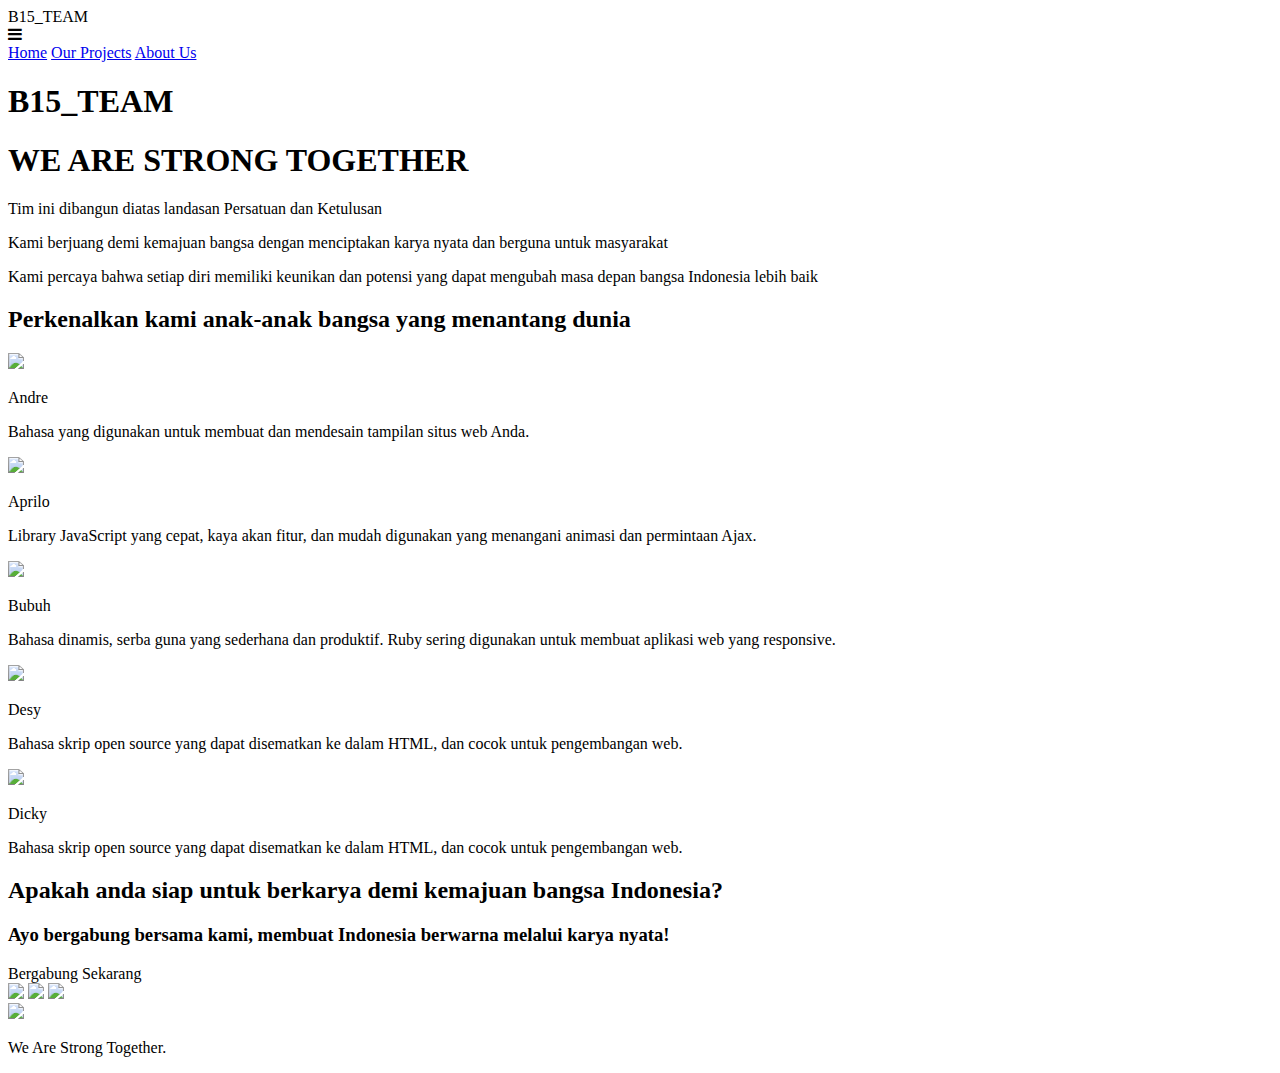
==== index.html @ bff80efb "Merge pull request #1 from aprilopolii/aprilopolii-patch-1" ====
<!DOCTYPE html>
<html>
  <head>
    <meta charset="utf-8">
    <meta name="viewport" content="width=device-width, initial-scale=1.0">
    <meta http-equiv="X-UA-Compatible" content="ie=edge">
    <title>B15_TEAM</title>
    <link rel="stylesheet" href="stylesheet.css">
    <link rel="stylesheet" href="responsive.css">
    <link rel="stylesheet" href="//maxcdn.bootstrapcdn.com/font-awesome/4.5.0/css/font-awesome.min.css">
    <link href='https://fonts.googleapis.com/css?family=Open+Sans' rel='stylesheet' type='text/css'>
  </head>
  <body>
    <header>
      <div class="container">
        <div class="header-left">
          <div class="header-logo">B15_TEAM</div>
        </div>
        <span class="fa fa-bars menu-icon"></span>
        <div class="header-right">
          <a href="#">Home</a>
          <a href="#">Our Projects</a>
          <a href="#">About Us</a>
        </div>
      </div>
    </header>
     <div class="top-wrapper">
      <div class="container">
        <h1>B15_TEAM</h1>
        <h1>WE ARE STRONG TOGETHER</h1>
        <p>Tim ini dibangun diatas landasan Persatuan dan Ketulusan</p>
        <p>Kami berjuang demi kemajuan bangsa dengan menciptakan karya nyata dan berguna untuk masyarakat</p>
        <p>Kami percaya bahwa setiap diri memiliki keunikan dan potensi yang dapat mengubah masa depan bangsa Indonesia lebih baik</p>
      </div>
    </div>
    <div class="lesson-wrapper">
      <div class="container">
        <div class="heading">
          <h2>Perkenalkan kami anak-anak bangsa yang menantang dunia</h2>
        </div>
        <div class="lessons">
          <div class="lesson">
            <div class="lesson-icon">
              <img src="http://icons.iconarchive.com/icons/limav/game-of-thrones/512/Tyrell-icon.png">
               <p>Andre</p>
            </div>
             <p class="text-contents">Bahasa yang digunakan untuk membuat dan mendesain tampilan situs web Anda. </p>
          </div>
          <div class="lesson">
            <div class="lesson-icon">
              <img src="http://icons.iconarchive.com/icons/limav/game-of-thrones/512/Stark-icon.png">
              <p>Aprilo</p>
            </div>
            <p class="text-contents">Library JavaScript yang cepat, kaya akan fitur, dan mudah digunakan yang menangani animasi dan permintaan Ajax.</p>
          </div>
          <div class="lesson">
            <div class="lesson-icon">
              <img src="http://icons.iconarchive.com/icons/limav/game-of-thrones/512/Arryn-icon.png">
              <p>Bubuh</p>
            </div>
            <p class="text-contents">Bahasa dinamis, serba guna yang sederhana dan produktif. Ruby sering digunakan untuk membuat aplikasi web yang responsive.</p>
          </div>
          <div class="lesson">
            <div class="lesson-icon">
              <img src="http://icons.iconarchive.com/icons/limav/game-of-thrones/512/Tully-icon.png">
              <p>Desy</p>
            </div>
            <p class="text-contents">Bahasa skrip open source yang dapat disematkan ke dalam HTML, dan cocok untuk pengembangan web.</p>
          </div>
          <div class="lesson">
            <div class="lesson-icon">
              <img src="http://icons.iconarchive.com/icons/limav/game-of-thrones/512/Lannister-icon.png">
              <p>Dicky</p>
            </div>
            <p class="text-contents">Bahasa skrip open source yang dapat disematkan ke dalam HTML, dan cocok untuk pengembangan web.</p>
          </div>
          <div class="clear"></div>
        </div>
      </div>
    </div>
    <div class="message-wrapper">
      <div class="container">
        <div class="heading">
          <h2>Apakah anda siap untuk berkarya demi kemajuan bangsa Indonesia?</h2>
          <h3>Ayo bergabung bersama kami, membuat Indonesia berwarna melalui karya nyata!</h3>
        </div>
        <span class="btn message">Bergabung Sekarang</span>
      </div>
      </div>
      <div class="img-container">
        <img src="1.png" class="ima">
        <img src="2.png" class="ima">
        <img src="3.png" class="ima">
        </div>


    <footer>
      <div class="container">
        <img src="https://prog-8.com/images/html/advanced/footer_logo.png">
        <p>We Are Strong Together.</p>
      </div>
    </footer>
  </body>
</html>
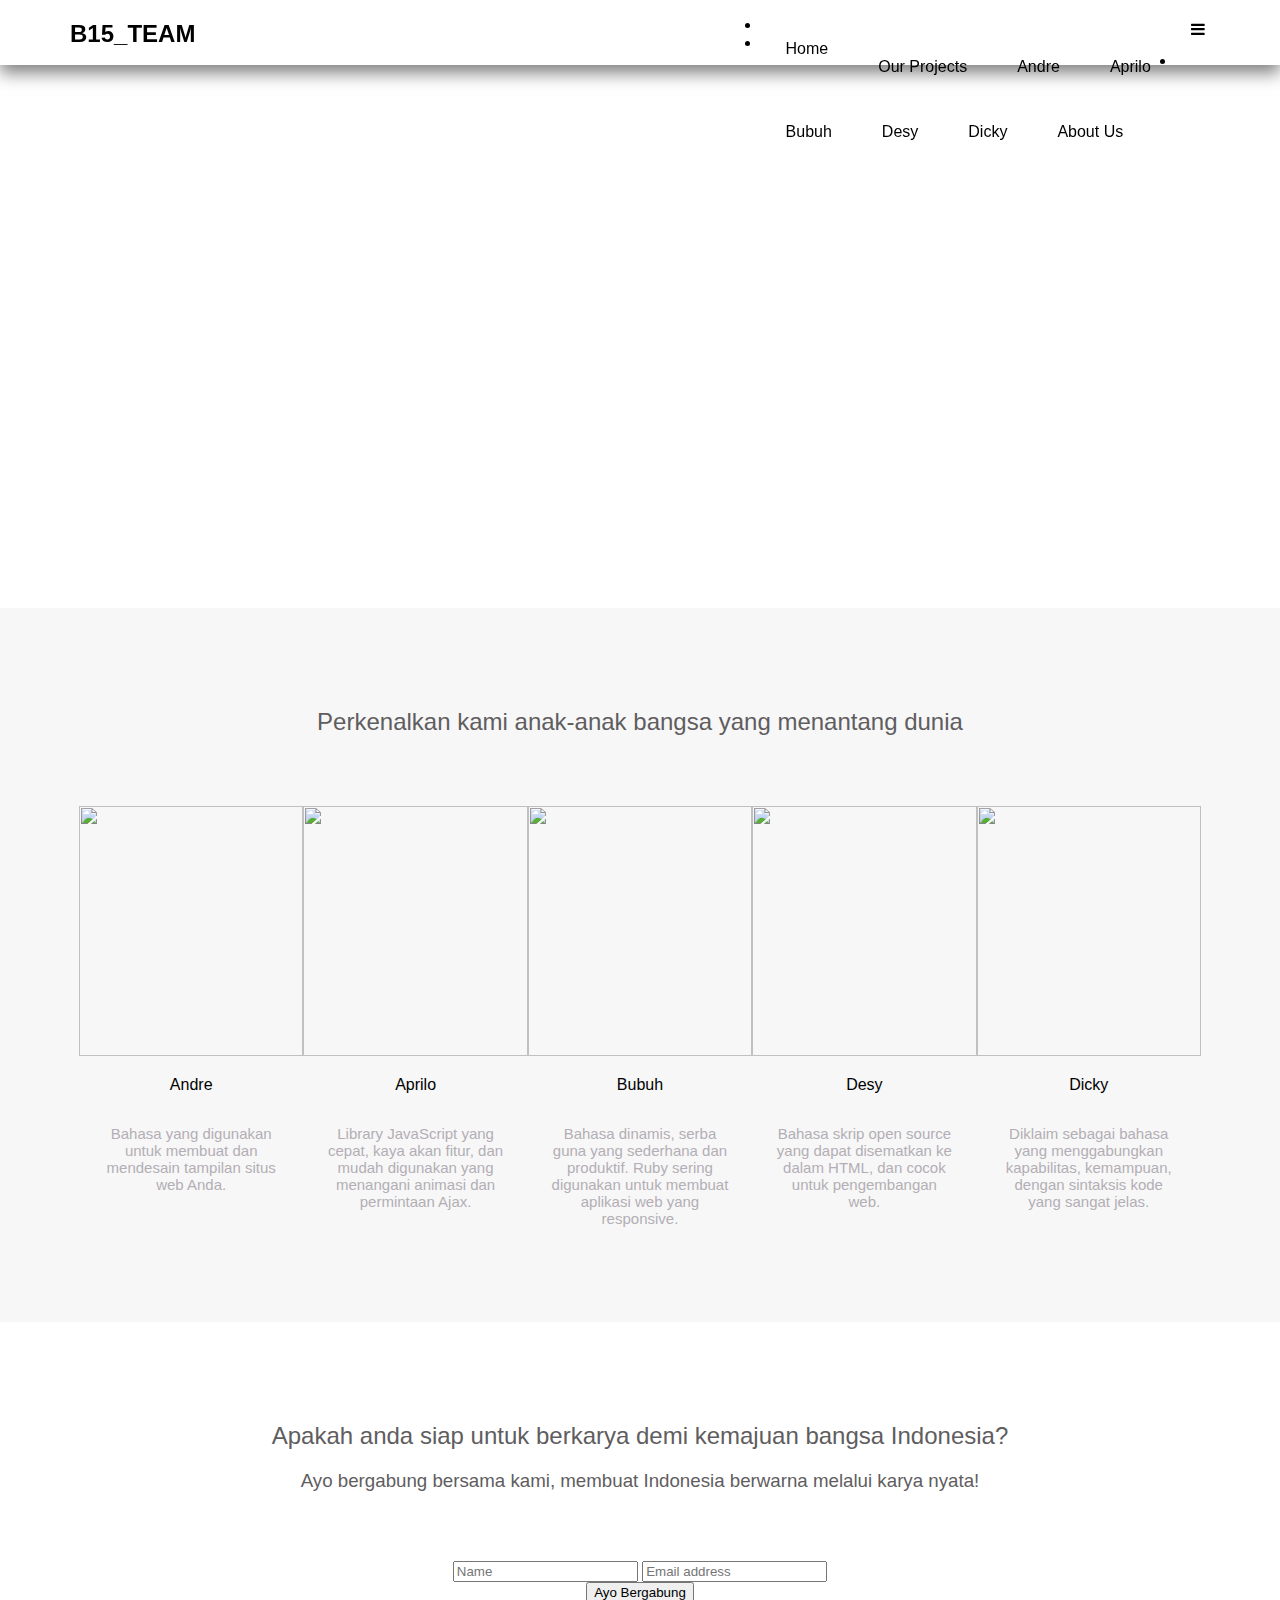
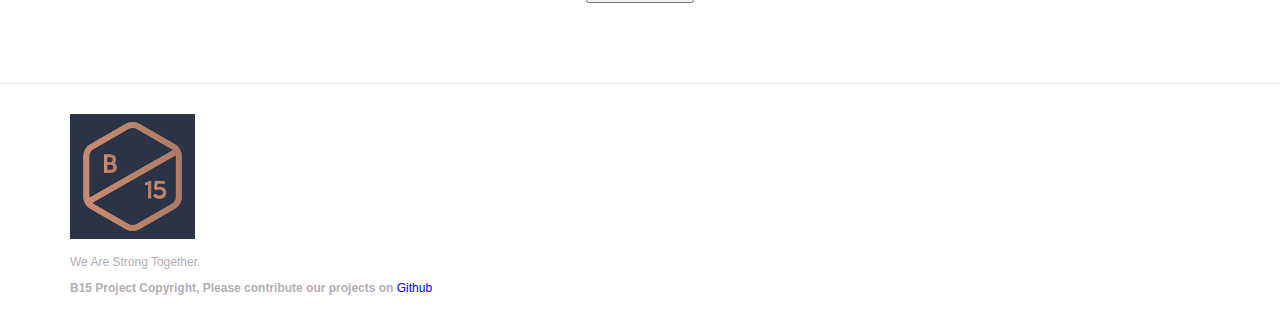
==== commit 1512274d: "change home page" ====
--- a/index.html
+++ b/index.html
@@ -3,12 +3,10 @@
   <head>
     <meta charset="utf-8">
     <meta name="viewport" content="width=device-width, initial-scale=1.0">
-    <meta http-equiv="X-UA-Compatible" content="ie=edge">
     <title>B15_TEAM</title>
     <link rel="stylesheet" href="stylesheet.css">
     <link rel="stylesheet" href="responsive.css">
     <link rel="stylesheet" href="//maxcdn.bootstrapcdn.com/font-awesome/4.5.0/css/font-awesome.min.css">
-    <link href='https://fonts.googleapis.com/css?family=Open+Sans' rel='stylesheet' type='text/css'>
   </head>
   <body>
     <header>
@@ -18,9 +16,20 @@
         </div>
         <span class="fa fa-bars menu-icon"></span>
         <div class="header-right">
-          <a href="#">Home</a>
-          <a href="#">Our Projects</a>
-          <a href="#">About Us</a>
+        <ul>
+          <li><a href="#">Home</a></li>
+          <li class="dropdown">
+            <a href="javascript:void(0)" class="dropbtn">Our Projects</a>
+            <div class="dropdown-content">
+              <a href="andre.html">Andre</a>
+              <a href="aprilo.html">Aprilo</a>
+              <a href="bubuh.html">Bubuh</a>
+              <a href="desy.html">Desy</a>
+              <a href="dicky.html">Dicky</a>
+            </div>
+          </li>
+          <li><a href="#">About Us</a></li>
+        </ul>
         </div>
       </div>
     </header>
@@ -41,38 +50,38 @@
         <div class="lessons">
           <div class="lesson">
             <div class="lesson-icon">
-              <img src="http://icons.iconarchive.com/icons/limav/game-of-thrones/512/Tyrell-icon.png">
+              <img src="https://dentistry4children.files.wordpress.com/2015/09/tom-cruise-teeth.jpg" width="200" height="250">
                <p>Andre</p>
             </div>
              <p class="text-contents">Bahasa yang digunakan untuk membuat dan mendesain tampilan situs web Anda. </p>
           </div>
           <div class="lesson">
             <div class="lesson-icon">
-              <img src="http://icons.iconarchive.com/icons/limav/game-of-thrones/512/Stark-icon.png">
+              <img src="https://img.buzzfeed.com/buzzfeed-static/static/2019-03/8/6/asset/buzzfeed-prod-web-06/sub-buzz-5490-1552045784-1.jpg" width="200" height="250">
               <p>Aprilo</p>
             </div>
             <p class="text-contents">Library JavaScript yang cepat, kaya akan fitur, dan mudah digunakan yang menangani animasi dan permintaan Ajax.</p>
           </div>
           <div class="lesson">
             <div class="lesson-icon">
-              <img src="http://icons.iconarchive.com/icons/limav/game-of-thrones/512/Arryn-icon.png">
+              <img src="https://cdnph.upi.com/svc/sv/upi/30301309880468/2011/1/cd4233ae39055785d180734429f3b040/Pirates-earns-1B-at-box-office.jpg" width="200" height="250">
               <p>Bubuh</p>
             </div>
             <p class="text-contents">Bahasa dinamis, serba guna yang sederhana dan produktif. Ruby sering digunakan untuk membuat aplikasi web yang responsive.</p>
           </div>
           <div class="lesson">
             <div class="lesson-icon">
-              <img src="http://icons.iconarchive.com/icons/limav/game-of-thrones/512/Tully-icon.png">
+              <img src="https://w7.pngwing.com/pngs/726/682/png-transparent-angelina-jolie-hollywood-salt-actor-youtube-angelina-jolie-celebrities-face-photography.png" width="200" height="250">
               <p>Desy</p>
             </div>
             <p class="text-contents">Bahasa skrip open source yang dapat disematkan ke dalam HTML, dan cocok untuk pengembangan web.</p>
           </div>
           <div class="lesson">
             <div class="lesson-icon">
-              <img src="http://icons.iconarchive.com/icons/limav/game-of-thrones/512/Lannister-icon.png">
+              <img src="https://images.perthnow.com.au/publication/18DE4400C8C258DB964A1CCA9600C065/1581534626255_127160c6d452bef444e5c67190d067a8.jpeg" width="200" height="250">
               <p>Dicky</p>
             </div>
-            <p class="text-contents">Bahasa skrip open source yang dapat disematkan ke dalam HTML, dan cocok untuk pengembangan web.</p>
+            <p class="text-contents">Diklaim sebagai bahasa yang menggabungkan kapabilitas, kemampuan, dengan sintaksis kode yang sangat jelas.</p>
           </div>
           <div class="clear"></div>
         </div>
@@ -84,20 +93,22 @@
           <h2>Apakah anda siap untuk berkarya demi kemajuan bangsa Indonesia?</h2>
           <h3>Ayo bergabung bersama kami, membuat Indonesia berwarna melalui karya nyata!</h3>
         </div>
-        <span class="btn message">Bergabung Sekarang</span>
+
+        <div class="contair" style="background-color:white">
+          <input type="text" placeholder="Name" name="name" required>
+          <input type="text" placeholder="Email address" name="mail" required>
+        </div>
+      
+        <div class="contair">
+          <input type="submit" value="Ayo Bergabung">
+        </div>
       </div>
-      </div>
-      <div class="img-container">
-        <img src="1.png" class="ima">
-        <img src="2.png" class="ima">
-        <img src="3.png" class="ima">
-        </div>
-
-
+    </div>
     <footer>
       <div class="container">
-        <img src="https://prog-8.com/images/html/advanced/footer_logo.png">
+        <img src="[data-uri]">
         <p>We Are Strong Together.</p>
+        <p><b>B15 Project Copyright, Please contribute our projects on </b><a href="https://github.com/aprilopolii/Project-B15">Github</a></span>
       </div>
     </footer>
   </body>
--- a/responsive.css
+++ b/responsive.css
@@ -0,0 +1,243 @@
+@import url('https://fonts.googleapis.com/css2?family=Philosopher:ital,wght@0,400;0,700;1,400;1,700&display=swap');
+
+* {
+  box-sizing: border-box;
+}
+
+body {
+  margin: 0;
+  font-family: 'Open Sans', sans-serif;
+}
+
+a {
+  text-decoration: none;
+}
+
+.clear {
+  clear: left;
+}
+
+.container {
+  max-width: 1170px;
+  width: 100%;
+  padding: 0 15px;
+  margin: 0 auto;
+}
+
+
+.top-wrapper {
+  padding: 180px 0 100px 0;
+  background-image: url(https://www.kitakarya.com/wp-content/uploads/2018/11/manfaat-team-building.jpg);
+  background-size: cover;
+  color: white;
+  text-align: center;
+}
+
+.top-wrapper h1 {
+  opacity: 0.9;
+  font-size: 45px;
+  letter-spacing: 5px;
+  margin-bottom: 30px;
+  font-weight: bolder;
+}
+
+.top-wrapper p {
+  opacity: 0.7;
+  margin-bottom: 2px;
+  font-weight: bold;
+  font-size:20px;
+}
+
+
+.btn-wrapper {
+  text-align: center;
+  margin: 20px 0;
+}
+
+.btn-wrapper p {
+  margin: 10px 0;
+}
+
+.signup {
+  background-color: #239b76;
+}
+
+.facebook {
+  background-color: #3b5998;
+  margin-right: 10px;
+}
+
+.twitter {
+  background-color: #55acee;
+}
+
+.btn {
+  padding: 12px 24px;
+  color: white;
+  display: inline-block;
+  opacity: 0.8;
+  border-radius: 4px;
+  text-align: center;
+}
+
+.btn:hover {
+  opacity: 1;
+}
+
+.fa {
+  margin-right: 5px;
+}
+
+header {
+  height: 65px;
+  width: 100%;
+  background-color: white;
+  position :fixed;
+  top: 0;
+  box-shadow: 0px 8px 16px 0px rgba(0,0,0,0.5);
+  z-index: 10;
+}
+
+.header-logo {
+  width: 124px;
+  margin-top: 20px;
+  font-size: 24px;
+  color: black;
+  font-weight: bold;
+}
+
+.logo {
+  width: 124px;
+  margin-top: 20px;
+}
+
+.header-left {
+  float: left;
+}
+
+.header-right {
+  float: right;
+  margin-right: -25px;
+}
+
+.header-right a {
+  line-height: 65px;
+  padding: 0 25px;
+  color: black;
+  display: block;
+  float: left;
+  transition: all 0.5s;
+}
+
+.header-right a:hover {
+  background-color: burlywood;
+}
+
+.menu-icon {
+  color: black;
+  float: right;
+  font-size: 25px;
+  padding: 21px 0;
+  display: none;
+}
+
+
+.lesson-wrapper {
+  padding-bottom: 80px;
+  padding-left: 5%;
+  padding-right: 5%;
+  background-color: #f7f7f7;
+  text-align: center;
+}
+
+.heading {
+  padding-top: 80px;
+  padding-bottom: 50px;
+  color: #5f5d60;
+}
+
+.heading h2 {
+  font-weight: normal;
+}
+
+.lesson {
+  float:left;
+  width: 20%;
+}
+
+.lesson img{
+  width:100%;
+}
+
+.lesson-icon {
+  position: relative;
+}
+
+.lesson-icon p {
+  position: relative;
+  width: 100%;
+  color: black;
+}
+
+.text-contents {
+  width: 80%;
+  display: inline-block;
+  margin-top: 15px;
+  font-size: 15px;
+  color: #b3aeb5;
+}
+
+.heading h3 {
+  font-weight: normal;
+}
+
+.message-wrapper {
+  border-bottom: 1px solid #eee;
+  padding-bottom: 80px;
+  text-align: center;
+}
+
+.message {
+  padding: 15px 40px;
+  background-color: #5dca88;
+  cursor: pointer;
+  box-shadow: 0 7px #1a7940;
+}
+
+.message:active {
+  position: relative;
+  top: 7px;
+  box-shadow: none;
+}
+
+footer img {
+  width: 125px;
+}
+
+footer p {
+  color: #b3aeb5;
+  font-size: 12px;
+}
+
+footer {
+  padding-top: 30px;
+  padding-bottom: 20px;
+}
+
+.ima {
+  width:100%;
+  height:100%;
+  position:absolute;
+  animation:slide 20s infinite;
+  opacity:0;
+  padding: 100px 140px;
+}
+
+@keyframes slide {
+  10%{opacity: 1;}
+  45%{opacity: 0;}
+}
+
+img:nth-child(0){animation-delay: 0s;}
+img:nth-child(1){animation-delay: 5s;}
+img:nth-child(2){animation-delay: 10s;}
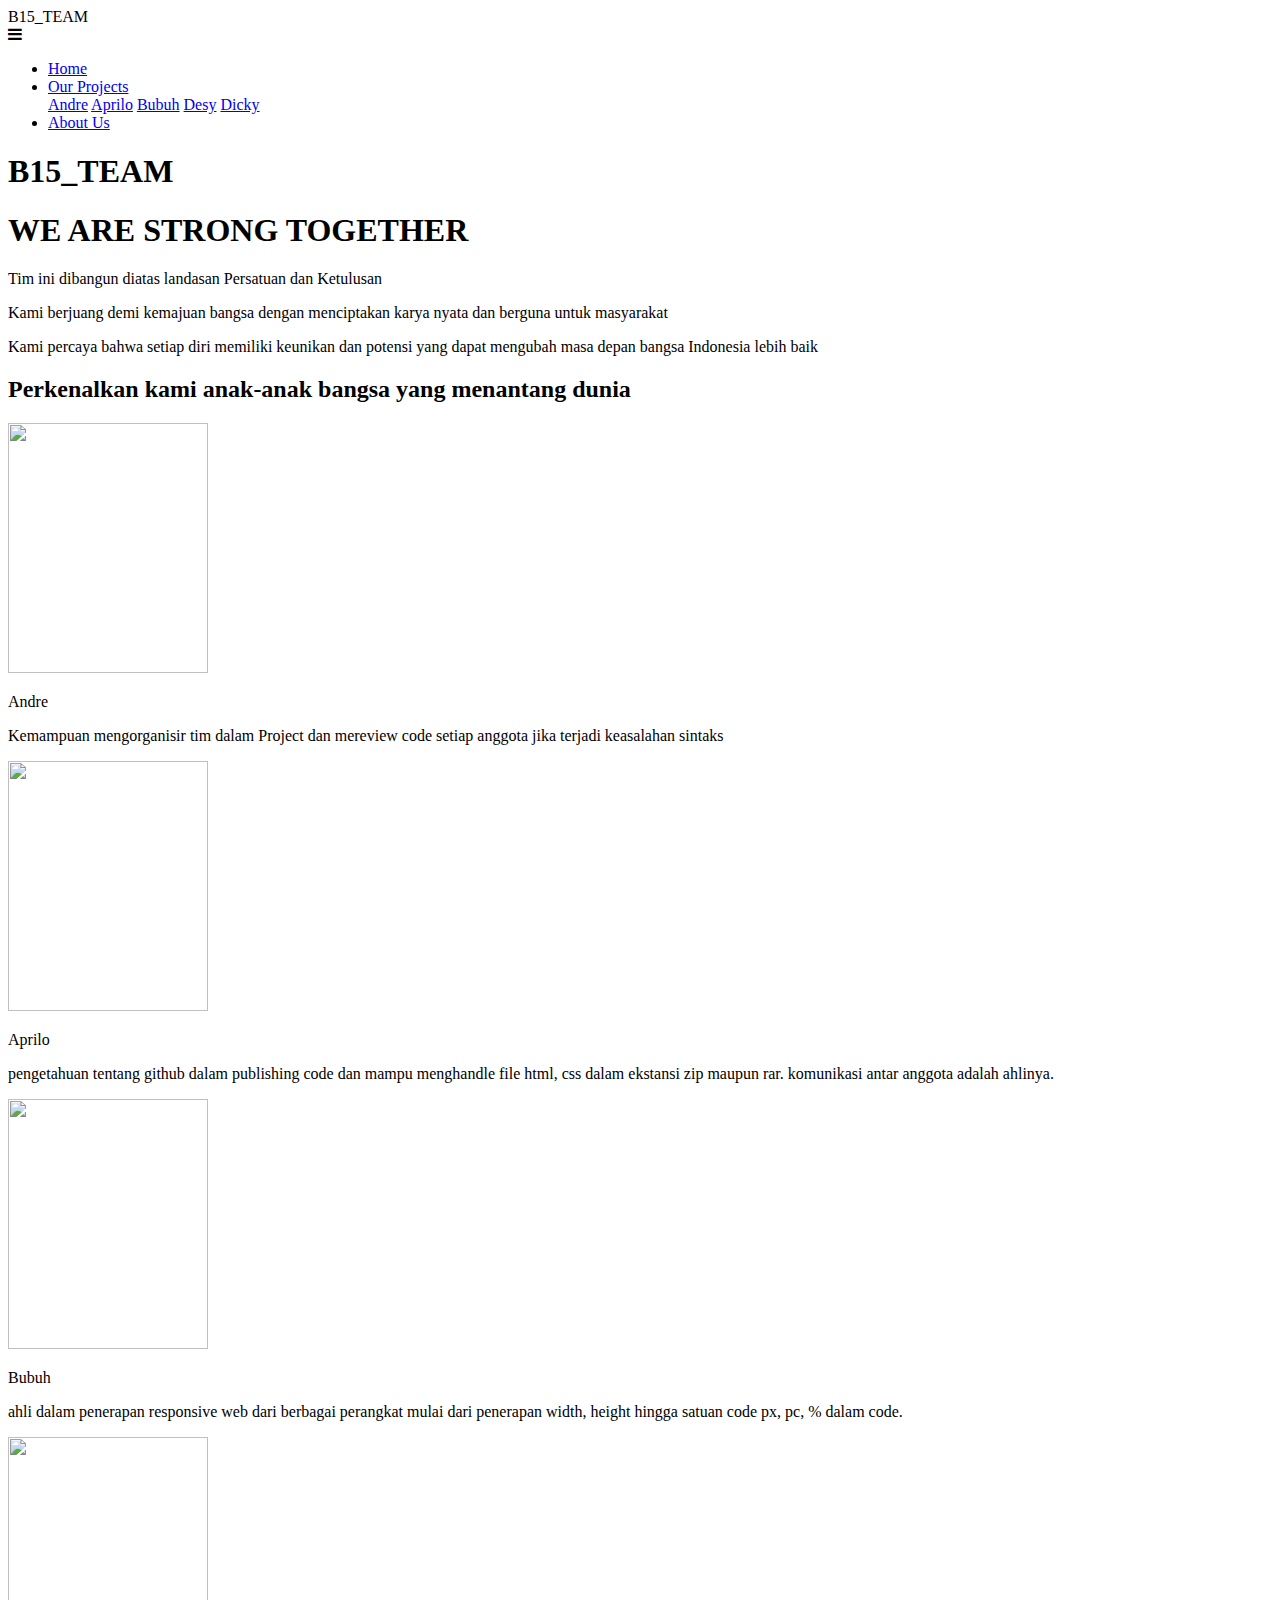
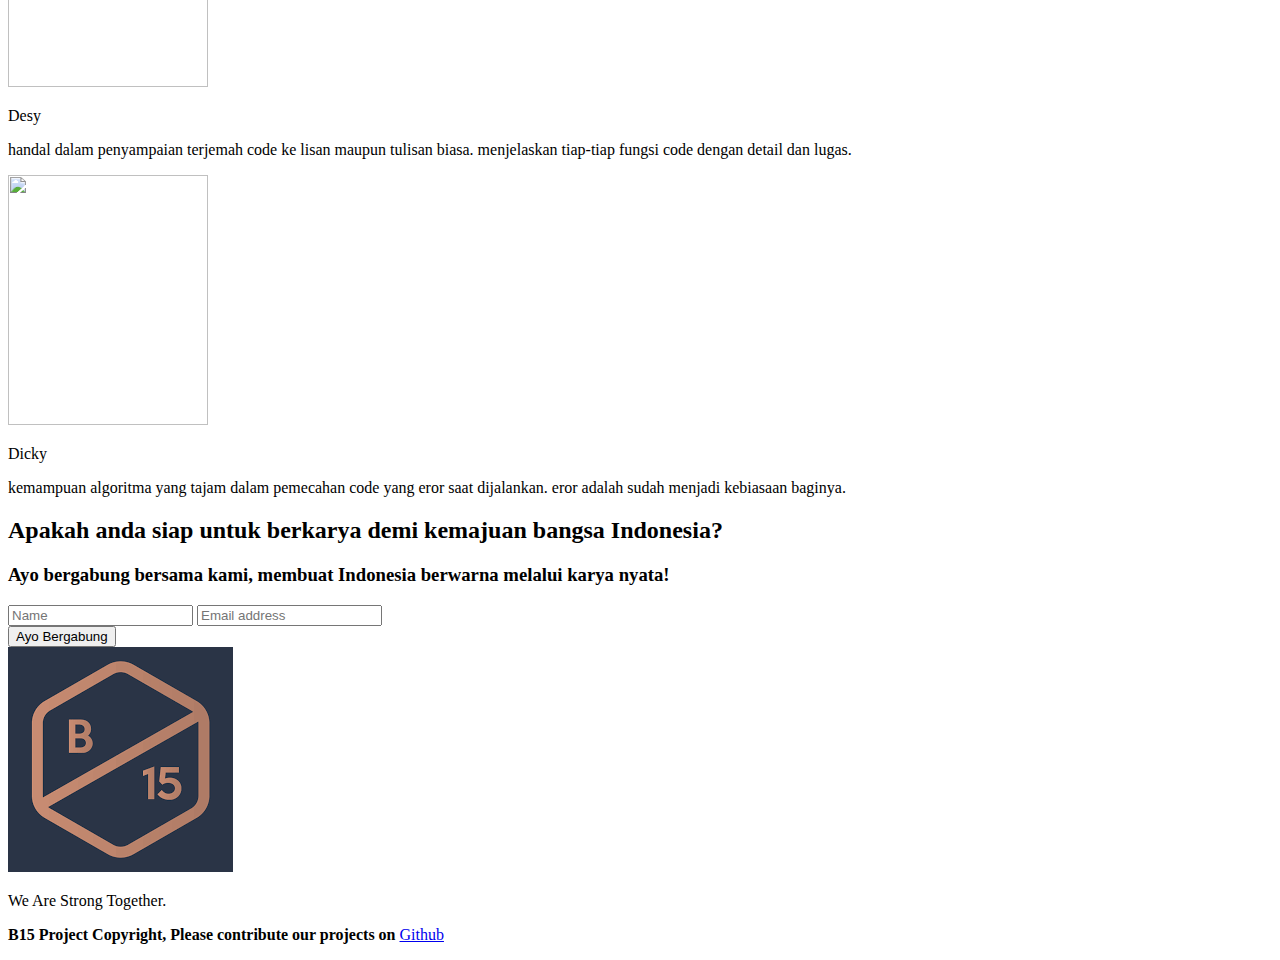
==== commit 334bee71: "Add files via upload" ====
--- a/index.html
+++ b/index.html
@@ -48,40 +48,40 @@
           <h2>Perkenalkan kami anak-anak bangsa yang menantang dunia</h2>
         </div>
         <div class="lessons">
-          <div class="lesson">
+          <div class="lesson top">
             <div class="lesson-icon">
               <img src="https://dentistry4children.files.wordpress.com/2015/09/tom-cruise-teeth.jpg" width="200" height="250">
                <p>Andre</p>
             </div>
-             <p class="text-contents">Bahasa yang digunakan untuk membuat dan mendesain tampilan situs web Anda. </p>
+             <p class="text-contents">Kemampuan mengorganisir tim dalam Project dan mereview code setiap anggota jika terjadi keasalahan sintaks</p>
           </div>
-          <div class="lesson">
+          <div class="lesson center">
             <div class="lesson-icon">
               <img src="https://img.buzzfeed.com/buzzfeed-static/static/2019-03/8/6/asset/buzzfeed-prod-web-06/sub-buzz-5490-1552045784-1.jpg" width="200" height="250">
               <p>Aprilo</p>
             </div>
-            <p class="text-contents">Library JavaScript yang cepat, kaya akan fitur, dan mudah digunakan yang menangani animasi dan permintaan Ajax.</p>
+            <p class="text-contents">pengetahuan tentang github dalam publishing code dan mampu menghandle file html, css dalam ekstansi zip maupun rar. komunikasi antar anggota adalah ahlinya. </p>
           </div>
-          <div class="lesson">
+          <div class="lesson center">
             <div class="lesson-icon">
               <img src="https://cdnph.upi.com/svc/sv/upi/30301309880468/2011/1/cd4233ae39055785d180734429f3b040/Pirates-earns-1B-at-box-office.jpg" width="200" height="250">
               <p>Bubuh</p>
             </div>
-            <p class="text-contents">Bahasa dinamis, serba guna yang sederhana dan produktif. Ruby sering digunakan untuk membuat aplikasi web yang responsive.</p>
+            <p class="text-contents">ahli dalam penerapan responsive web dari berbagai perangkat mulai dari penerapan width, height hingga satuan code px, pc, % dalam code.</p>
           </div>
-          <div class="lesson">
+          <div class="lesson center">
             <div class="lesson-icon">
               <img src="https://w7.pngwing.com/pngs/726/682/png-transparent-angelina-jolie-hollywood-salt-actor-youtube-angelina-jolie-celebrities-face-photography.png" width="200" height="250">
               <p>Desy</p>
             </div>
-            <p class="text-contents">Bahasa skrip open source yang dapat disematkan ke dalam HTML, dan cocok untuk pengembangan web.</p>
+            <p class="text-contents">handal dalam penyampaian terjemah code ke lisan maupun tulisan biasa. menjelaskan tiap-tiap fungsi code dengan detail dan lugas.</p>
           </div>
-          <div class="lesson">
+          <div class="lesson center">
             <div class="lesson-icon">
               <img src="https://images.perthnow.com.au/publication/18DE4400C8C258DB964A1CCA9600C065/1581534626255_127160c6d452bef444e5c67190d067a8.jpeg" width="200" height="250">
               <p>Dicky</p>
             </div>
-            <p class="text-contents">Diklaim sebagai bahasa yang menggabungkan kapabilitas, kemampuan, dengan sintaksis kode yang sangat jelas.</p>
+            <p class="text-contents">kemampuan algoritma yang tajam dalam pemecahan code yang eror saat dijalankan. eror adalah sudah menjadi kebiasaan baginya.</p>
           </div>
           <div class="clear"></div>
         </div>
--- a/responsive.css
+++ b/responsive.css
@@ -1,3 +1,64 @@
+/* tablet */
+@media (max-width: 1000px) {
+  .top {
+    width: 100%;
+    margin-bottom: 50px;
+  }
+  
+  .center {
+    width: 50%;
+    margin-bottom: 25px;
+  }
+
+  .top-wrapper h1 {
+    font-size: 32px;
+  }
+
+  .heading h2 {
+    font-size: 20px;
+  }
+}
+
+
+/*smartphone*/
+@media (max-width: 670px) {
+  .lesson {
+    width: 100%;
+  }
+
+  footer {
+    text-align: center;
+  }
+
+  .btn {
+    width: 100%;
+  }
+
+  .top-wrapper {
+    text-align: left;
+  }
+
+ 
+  .header-right {
+    display: none;
+  }
+
+  .menu-icon {
+    display: block;
+  }
+
+  .top-wrapper h1 {
+    font-size: 24px;
+    line-height: 36px;
+  }
+
+  .top-wrapper p {
+    font-size: 14px;
+    line-height: 20px;
+  }
+} 
+
+/*
 @import url('https://fonts.googleapis.com/css2?family=Philosopher:ital,wght@0,400;0,700;1,400;1,700&display=swap');
 
 * {
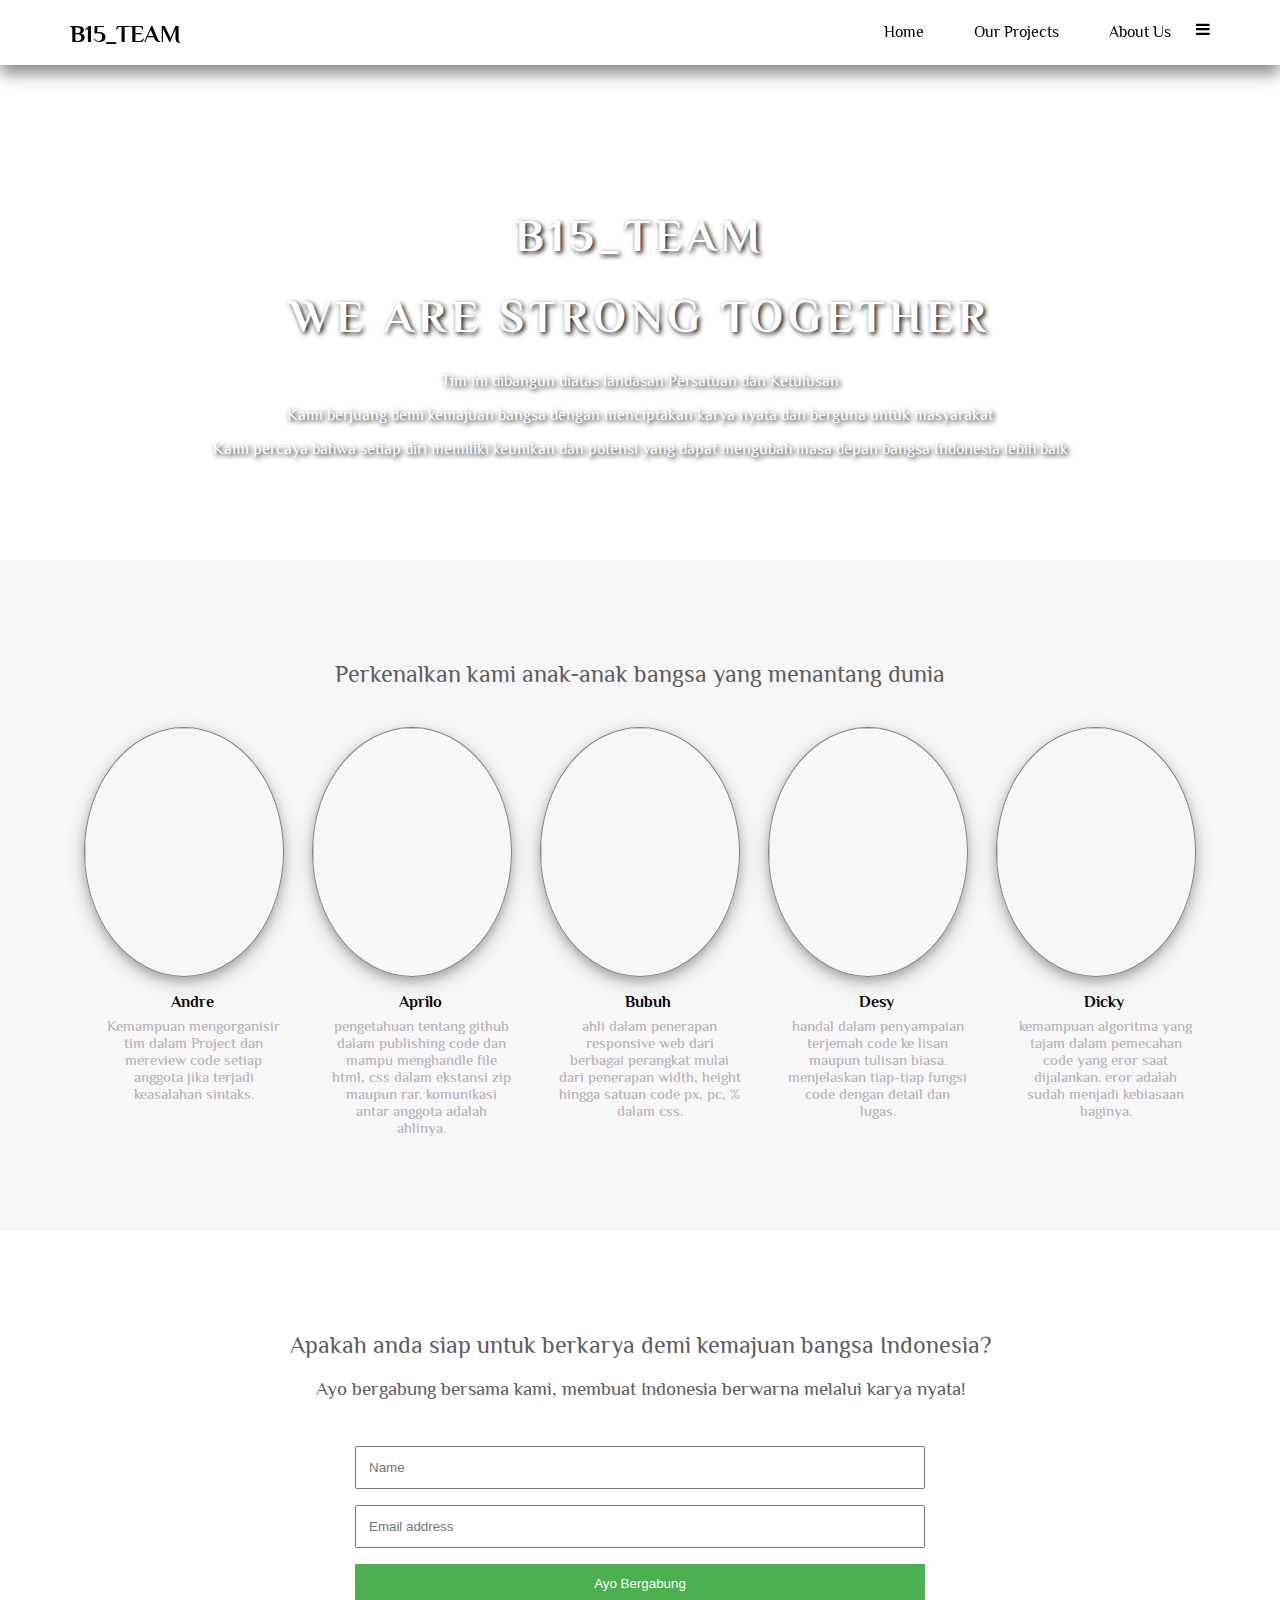
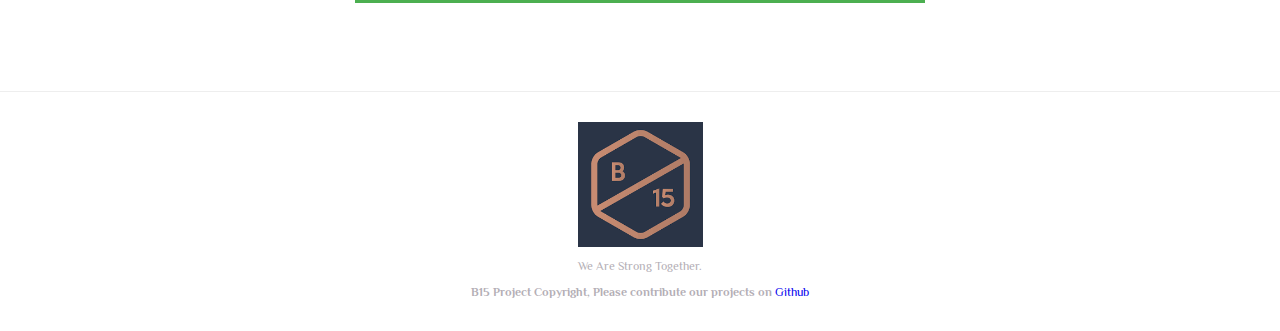
==== commit d154e375: "Add files via upload" ====
--- a/index.html
+++ b/index.html
@@ -53,7 +53,7 @@
               <img src="https://dentistry4children.files.wordpress.com/2015/09/tom-cruise-teeth.jpg" width="200" height="250">
                <p>Andre</p>
             </div>
-             <p class="text-contents">Kemampuan mengorganisir tim dalam Project dan mereview code setiap anggota jika terjadi keasalahan sintaks</p>
+             <p class="text-contents">Kemampuan mengorganisir tim dalam Project dan mereview code setiap anggota jika terjadi keasalahan sintaks.</p>
           </div>
           <div class="lesson center">
             <div class="lesson-icon">
@@ -67,7 +67,7 @@
               <img src="https://cdnph.upi.com/svc/sv/upi/30301309880468/2011/1/cd4233ae39055785d180734429f3b040/Pirates-earns-1B-at-box-office.jpg" width="200" height="250">
               <p>Bubuh</p>
             </div>
-            <p class="text-contents">ahli dalam penerapan responsive web dari berbagai perangkat mulai dari penerapan width, height hingga satuan code px, pc, % dalam code.</p>
+            <p class="text-contents">ahli dalam penerapan responsive web dari berbagai perangkat mulai dari penerapan width, height hingga satuan code px, pc, % dalam css.</p>
           </div>
           <div class="lesson center">
             <div class="lesson-icon">
--- a/stylesheet.css
+++ b/stylesheet.css
@@ -0,0 +1,295 @@
+@import url('https://fonts.googleapis.com/css2?family=Philosopher:ital,wght@0,400;0,700;1,400;1,700&display=swap');
+
+* {
+  box-sizing: border-box;
+}
+
+body {
+  margin: 0;
+  font-family: 'Philosopher', sans-serif;
+}
+
+a {
+  text-decoration: none;
+}
+
+.clear {
+  clear: left;
+}
+
+.container {
+  max-width: 1170px;
+  width: 100%;
+  padding: 0 15px;
+  margin: 0 auto;
+}
+
+.top-wrapper {
+  padding: 180px 0 100px 0;
+  background-image: url(https://www.kitakarya.com/wp-content/uploads/2018/11/manfaat-team-building.jpg);
+  background-size: cover;
+  color: white;
+  text-align: center;
+}
+
+.top-wrapper h1 {
+  font-size: 45px;
+  letter-spacing: 5px;
+  margin-bottom: 30px;
+  text-shadow: 2px 2px 5px black;
+}
+
+.top-wrapper p {
+  margin-bottom: 2px;
+  text-shadow: 2px 2px 5px black;
+}
+
+.btn-wrapper {
+  text-align: center;
+  margin: 20px 0;
+}
+
+.btn-wrapper p {
+  margin: 10px 0;
+}
+
+.btn {
+  padding: 12px 24px;
+  color: white;
+  display: inline-block;
+  opacity: 0.8;
+  border-radius: 4px;
+  text-align: center;
+}
+
+.btn:hover {
+  opacity: 1;
+}
+
+li {
+  float: left;
+}
+
+ul {
+  list-style-type: none;
+  margin: 0;
+  padding: 0;
+}
+
+li a, .dropbtn {
+  display: inline-block;
+  color: black;
+  text-align: center;
+  padding: 14px 16px;
+  text-decoration: none;
+}
+
+li a:hover, .dropdown:hover .dropbtn {
+  background-color: tomato;
+  font-weight: bold;
+}
+
+li.dropdown {
+  display: block;
+}
+
+.dropdown-content {
+  display: none;
+  position: absolute;
+  background-color: wheat;
+  min-width: 160px;
+  box-shadow: 0px 8px 16px 0px rgba(0,0,0,0.2);
+  z-index: 1;
+  transition: all 1s;
+}
+
+.dropdown-content a {
+  color: black;
+  padding: 12px 16px;
+  text-decoration: none;
+  display: block;
+  text-align: left;
+}
+
+.dropdown-content a:hover {
+  background-color: whitesmoke;
+}
+
+.dropdown:hover .dropdown-content {
+  display: block;
+  transition: all 0.5s;
+}
+
+header {
+  height: 65px;
+  width: 100%;
+  background-color: white;
+  position :fixed;
+  top: 0;
+  box-shadow: 0px 8px 16px 0px rgba(0,0,0,0.5);
+  z-index: 10;
+}
+
+.header-logo {
+  width: 124px;
+  margin-top: 20px;
+  font-size: 24px;
+  color: black;
+  font-weight: bold;
+}
+
+.logo {
+  width: 124px;
+  margin-top: 20px;
+}
+
+.header-left {
+  float: left;
+}
+
+.header-right {
+  float: right;
+}
+
+.header-right a {
+  line-height: 65px;
+  padding: 0 25px;
+  color: black;
+  display: block;
+  transition: all 0.5s;
+}
+
+.header-right a:hover {
+  background-color: burlywood;
+}
+
+.menu-icon {
+  display:none;
+  color: black;
+  float: right;
+  font-size: 25px;
+  padding: 21px 0;
+  
+}
+
+.lesson-wrapper {
+  padding-bottom: 80px;
+  background-color: #f7f7f7;
+  text-align: center;
+}
+
+.heading {
+  padding-top: 80px;
+  padding-bottom: 20px;
+  color: #5f5d60;
+}
+
+.heading h2 {
+  font-weight: normal;
+}
+
+.lesson {
+  float: left;
+  width: 20%;
+}
+
+.lesson-icon {
+  position: relative;
+}
+
+.lesson-icon img {
+  border-radius: 50%;
+  border: 1px solid gray;
+  box-shadow: 0 4px 8px 0 rgba(0, 0, 0, 0.2), 0 6px 20px 0 rgba(0, 0, 0, 0.19);
+  margin-bottom: 25px;
+}
+
+.lesson-icon img:hover {
+  box-shadow: 0 0 2px 1px rgb(249, 253, 4, 0.9);
+}
+
+.lesson-icon p {
+  position: absolute;
+  width: 100%;
+  top: 250px;
+  margin-left: 8px;
+  font-weight: bolder;
+  color: black;
+}
+
+.text-contents {
+  width: 80%;
+  display: inline-block;
+  margin-top: 15px;
+  margin-left: 20px;
+  font-size: 15px;
+  color: #b3aeb5;
+}
+
+.heading h3 {
+  font-weight: normal;
+}
+
+.message-wrapper {
+  border-bottom: 1px solid #eee;
+  padding-bottom: 80px;
+  text-align: center;
+}
+
+.message {
+  padding: 15px 40px;
+  background-color: #5dca88;
+  cursor: pointer;
+  box-shadow: 0 7px #1a7940;
+}
+
+.message:active {
+  position: relative;
+  top: 7px;
+  box-shadow: none;
+}
+
+.contair {
+  position: relative;
+}
+
+input[type=text], input[type=submit] {
+  width: 50%;
+  padding: 12px;
+  margin: 8px 0;
+  display: inline-block;
+  box-sizing: border-box;
+}
+
+input[type=checkbox] {
+  margin-top: 5px;
+}
+
+input[type=submit] {
+  background-color: #4CAF50;
+  color: white;
+  border: none;
+}
+
+input[type=submit]:hover {
+  opacity: 0.8;
+  background-color: blueviolet;
+}
+
+footer img {
+  width: 125px;
+  display: block;
+  margin-left: auto;
+  margin-right: auto;
+}
+
+footer p {
+  color: #b3aeb5;
+  font-size: 12px;
+  text-align: center;
+}
+
+footer {
+  padding-top: 30px;
+  padding-bottom: 20px;
+}
--- a/responsive.css
+++ b/responsive.css
@@ -1,13 +1,15 @@
+@media (min-width:1001px){
+
+.menu-icon{
+  display:none;
+}
+}
+
 /* tablet */
 @media (max-width: 1000px) {
-  .top {
-    width: 100%;
+  .lesson {
+    width: 50%;
     margin-bottom: 50px;
-  }
-  
-  .center {
-    width: 50%;
-    margin-bottom: 25px;
   }
 
   .top-wrapper h1 {
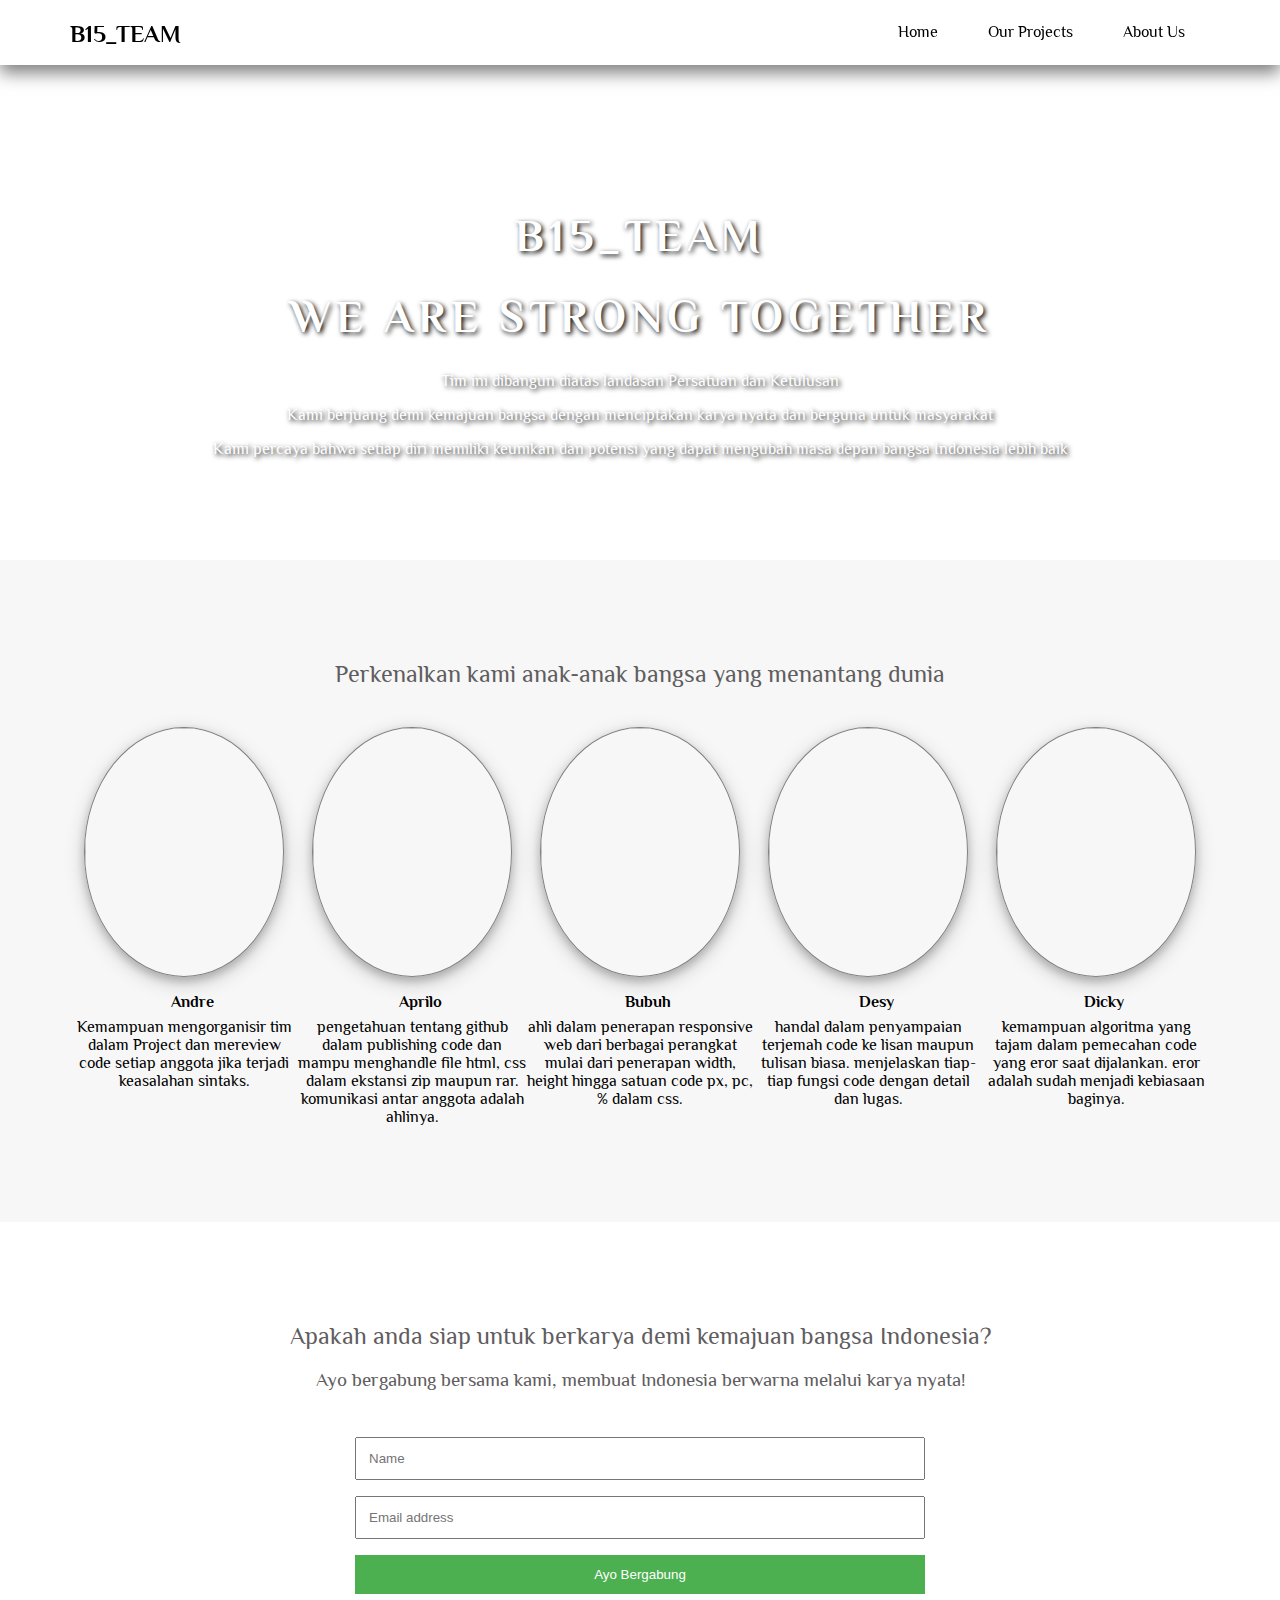
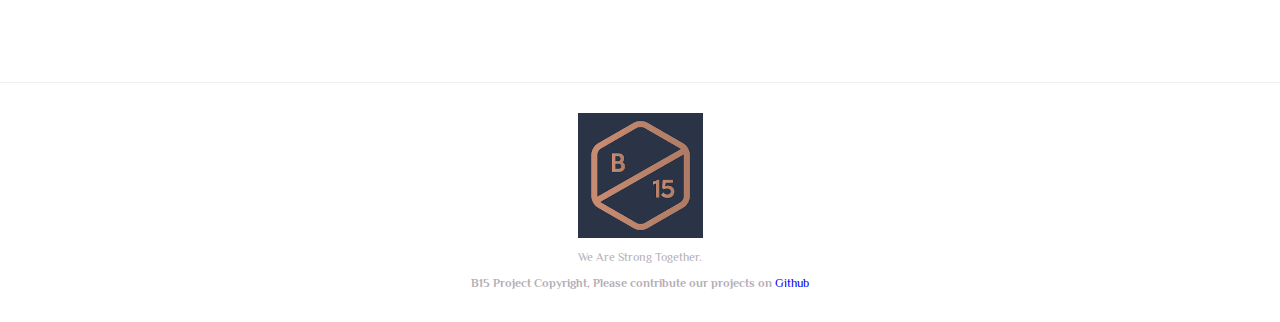
==== commit f9e3ed14: "update index.html" ====
--- a/index.html
+++ b/index.html
@@ -6,7 +6,6 @@
     <title>B15_TEAM</title>
     <link rel="stylesheet" href="stylesheet.css">
     <link rel="stylesheet" href="responsive.css">
-    <link rel="stylesheet" href="//maxcdn.bootstrapcdn.com/font-awesome/4.5.0/css/font-awesome.min.css">
   </head>
   <body>
     <header>
@@ -14,7 +13,6 @@
         <div class="header-left">
           <div class="header-logo">B15_TEAM</div>
         </div>
-        <span class="fa fa-bars menu-icon"></span>
         <div class="header-right">
         <ul>
           <li><a href="#">Home</a></li>
@@ -53,35 +51,35 @@
               <img src="https://dentistry4children.files.wordpress.com/2015/09/tom-cruise-teeth.jpg" width="200" height="250">
                <p>Andre</p>
             </div>
-             <p class="text-contents">Kemampuan mengorganisir tim dalam Project dan mereview code setiap anggota jika terjadi keasalahan sintaks.</p>
+             <p class="text-content">Kemampuan mengorganisir tim dalam Project dan mereview code setiap anggota jika terjadi keasalahan sintaks.</p>
           </div>
           <div class="lesson center">
             <div class="lesson-icon">
               <img src="https://img.buzzfeed.com/buzzfeed-static/static/2019-03/8/6/asset/buzzfeed-prod-web-06/sub-buzz-5490-1552045784-1.jpg" width="200" height="250">
               <p>Aprilo</p>
             </div>
-            <p class="text-contents">pengetahuan tentang github dalam publishing code dan mampu menghandle file html, css dalam ekstansi zip maupun rar. komunikasi antar anggota adalah ahlinya. </p>
+            <p class="text-content">pengetahuan tentang github dalam publishing code dan mampu menghandle file html, css dalam ekstansi zip maupun rar. komunikasi antar anggota adalah ahlinya. </p>
           </div>
           <div class="lesson center">
             <div class="lesson-icon">
               <img src="https://cdnph.upi.com/svc/sv/upi/30301309880468/2011/1/cd4233ae39055785d180734429f3b040/Pirates-earns-1B-at-box-office.jpg" width="200" height="250">
               <p>Bubuh</p>
             </div>
-            <p class="text-contents">ahli dalam penerapan responsive web dari berbagai perangkat mulai dari penerapan width, height hingga satuan code px, pc, % dalam css.</p>
+            <p class="text-content">ahli dalam penerapan responsive web dari berbagai perangkat mulai dari penerapan width, height hingga satuan code px, pc, % dalam css.</p>
           </div>
           <div class="lesson center">
             <div class="lesson-icon">
               <img src="https://w7.pngwing.com/pngs/726/682/png-transparent-angelina-jolie-hollywood-salt-actor-youtube-angelina-jolie-celebrities-face-photography.png" width="200" height="250">
               <p>Desy</p>
             </div>
-            <p class="text-contents">handal dalam penyampaian terjemah code ke lisan maupun tulisan biasa. menjelaskan tiap-tiap fungsi code dengan detail dan lugas.</p>
+            <p class="text-content">handal dalam penyampaian terjemah code ke lisan maupun tulisan biasa. menjelaskan tiap-tiap fungsi code dengan detail dan lugas.</p>
           </div>
           <div class="lesson center">
             <div class="lesson-icon">
               <img src="https://images.perthnow.com.au/publication/18DE4400C8C258DB964A1CCA9600C065/1581534626255_127160c6d452bef444e5c67190d067a8.jpeg" width="200" height="250">
               <p>Dicky</p>
             </div>
-            <p class="text-contents">kemampuan algoritma yang tajam dalam pemecahan code yang eror saat dijalankan. eror adalah sudah menjadi kebiasaan baginya.</p>
+            <p class="text-content">kemampuan algoritma yang tajam dalam pemecahan code yang eror saat dijalankan. eror adalah sudah menjadi kebiasaan baginya.</p>
           </div>
           <div class="clear"></div>
         </div>
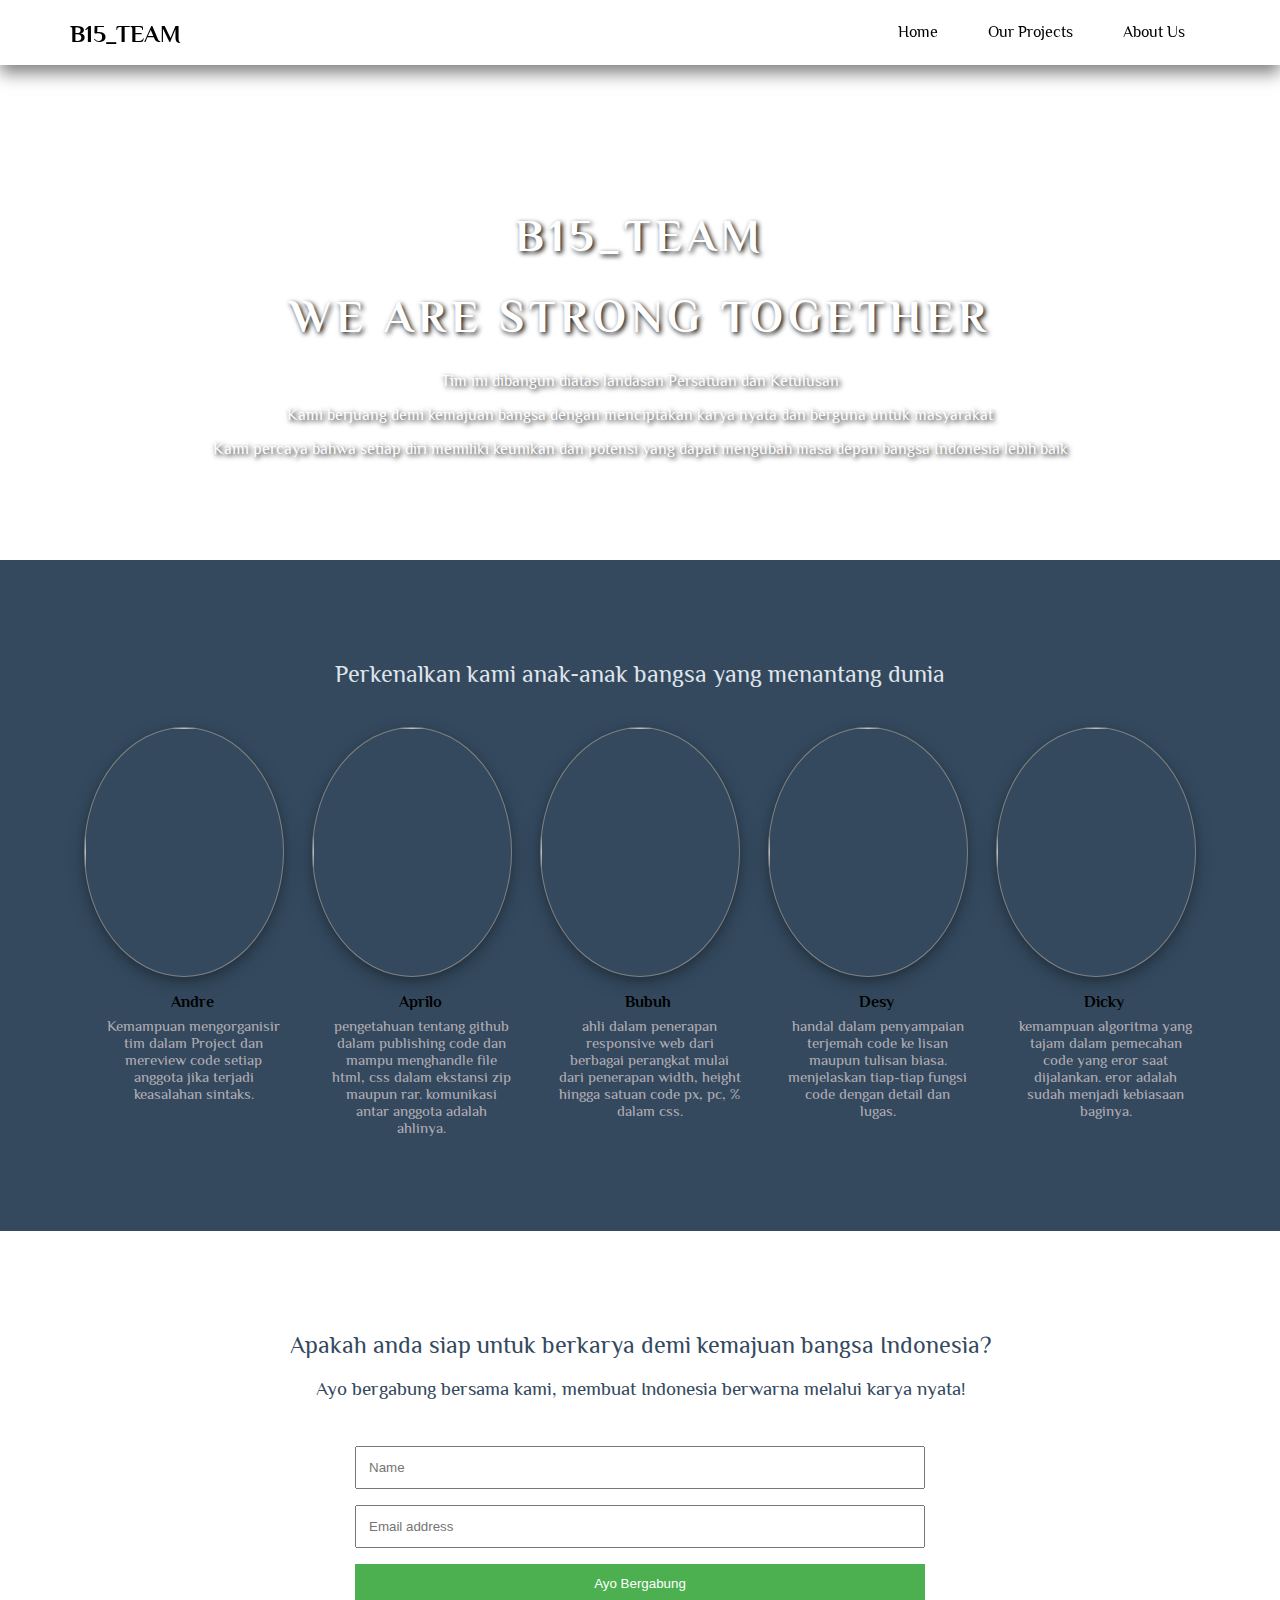
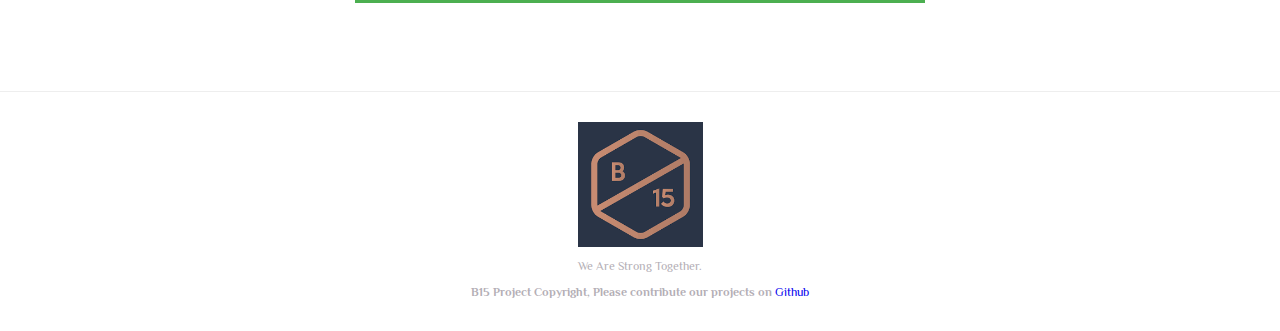
==== commit 0a96d448: "Update index.html" ====
--- a/index.html
+++ b/index.html
@@ -87,7 +87,7 @@
     </div>
     <div class="message-wrapper">
       <div class="container">
-        <div class="heading">
+        <div class="heading new">
           <h2>Apakah anda siap untuk berkarya demi kemajuan bangsa Indonesia?</h2>
           <h3>Ayo bergabung bersama kami, membuat Indonesia berwarna melalui karya nyata!</h3>
         </div>
@@ -111,3 +111,4 @@
     </footer>
   </body>
 </html>
+<!-- penambahan class heading -->
--- a/stylesheet.css
+++ b/stylesheet.css
@@ -172,16 +172,23 @@
   
 }
 
+/* bg-color */
 .lesson-wrapper {
   padding-bottom: 80px;
-  background-color: #f7f7f7;
-  text-align: center;
-}
-
+  background-color: #34495e;
+  text-align: center;
+}
+
+/* Color */
 .heading {
   padding-top: 80px;
   padding-bottom: 20px;
-  color: #5f5d60;
+  color: #dfe4ea;
+}
+
+/* penambahan class */
+.new {
+  color: #34495e;
 }
 
 .heading h2 {
@@ -217,8 +224,9 @@
   color: black;
 }
 
-.text-contents {
+.text-content {
   width: 80%;
+  position: relative;
   display: inline-block;
   margin-top: 15px;
   margin-left: 20px;
--- a/responsive.css
+++ b/responsive.css
@@ -1,10 +1,3 @@
-@media (min-width:1001px){
-
-.menu-icon{
-  display:none;
-}
-}
-
 /* tablet */
 @media (max-width: 1000px) {
   .lesson {
@@ -17,7 +10,34 @@
   }
 
   .heading h2 {
-    font-size: 20px;
+    font-size: 24px;
+    margin-bottom: 50px;
+  }
+  
+  .heading h3 {
+    margin-top: -20px;
+  }
+  
+  .text-content {
+    width: 50%;
+    position: relative;
+    display: inline-block;
+    left: 0px;
+    bottom: 0px;
+    text-align: center;
+    font-size: 15px;
+    color: grey;
+  }
+
+  .text-contents {
+    width: 80%;
+    position: relative;
+    display: inline-block;
+    left: 350px;
+    bottom: 450px;
+    text-align: left;
+    font-size: 15px;
+    color: black;
   }
 }
 
@@ -40,267 +60,38 @@
     text-align: left;
   }
 
- 
-  .header-right {
-    display: none;
+  .header-logo {
+    font-size: 18px;
   }
 
-  .menu-icon {
+  .header-right a {
+    position: relative;
     display: block;
+    line-height: 60px;
+    padding: 0 10px;
+    font-size: 12px;
   }
-
+  
   .top-wrapper h1 {
-    font-size: 24px;
-    line-height: 36px;
+    font-size: 30px;
+    line-height: 30px;
+    text-align: center;
   }
-
+  
   .top-wrapper p {
     font-size: 14px;
     line-height: 20px;
+    text-align: center;
   }
-} 
 
-/*
-@import url('https://fonts.googleapis.com/css2?family=Philosopher:ital,wght@0,400;0,700;1,400;1,700&display=swap');
-
-* {
-  box-sizing: border-box;
+  .text-contents {
+    width: 80%;
+    position: relative;
+    display: table;
+    font-size: 14px;
+    line-height: 30px;
+    color: black;
+    left: 40px;
+    top: -10px;
+  }
 }
-
-body {
-  margin: 0;
-  font-family: 'Open Sans', sans-serif;
-}
-
-a {
-  text-decoration: none;
-}
-
-.clear {
-  clear: left;
-}
-
-.container {
-  max-width: 1170px;
-  width: 100%;
-  padding: 0 15px;
-  margin: 0 auto;
-}
-
-
-.top-wrapper {
-  padding: 180px 0 100px 0;
-  background-image: url(https://www.kitakarya.com/wp-content/uploads/2018/11/manfaat-team-building.jpg);
-  background-size: cover;
-  color: white;
-  text-align: center;
-}
-
-.top-wrapper h1 {
-  opacity: 0.9;
-  font-size: 45px;
-  letter-spacing: 5px;
-  margin-bottom: 30px;
-  font-weight: bolder;
-}
-
-.top-wrapper p {
-  opacity: 0.7;
-  margin-bottom: 2px;
-  font-weight: bold;
-  font-size:20px;
-}
-
-
-.btn-wrapper {
-  text-align: center;
-  margin: 20px 0;
-}
-
-.btn-wrapper p {
-  margin: 10px 0;
-}
-
-.signup {
-  background-color: #239b76;
-}
-
-.facebook {
-  background-color: #3b5998;
-  margin-right: 10px;
-}
-
-.twitter {
-  background-color: #55acee;
-}
-
-.btn {
-  padding: 12px 24px;
-  color: white;
-  display: inline-block;
-  opacity: 0.8;
-  border-radius: 4px;
-  text-align: center;
-}
-
-.btn:hover {
-  opacity: 1;
-}
-
-.fa {
-  margin-right: 5px;
-}
-
-header {
-  height: 65px;
-  width: 100%;
-  background-color: white;
-  position :fixed;
-  top: 0;
-  box-shadow: 0px 8px 16px 0px rgba(0,0,0,0.5);
-  z-index: 10;
-}
-
-.header-logo {
-  width: 124px;
-  margin-top: 20px;
-  font-size: 24px;
-  color: black;
-  font-weight: bold;
-}
-
-.logo {
-  width: 124px;
-  margin-top: 20px;
-}
-
-.header-left {
-  float: left;
-}
-
-.header-right {
-  float: right;
-  margin-right: -25px;
-}
-
-.header-right a {
-  line-height: 65px;
-  padding: 0 25px;
-  color: black;
-  display: block;
-  float: left;
-  transition: all 0.5s;
-}
-
-.header-right a:hover {
-  background-color: burlywood;
-}
-
-.menu-icon {
-  color: black;
-  float: right;
-  font-size: 25px;
-  padding: 21px 0;
-  display: none;
-}
-
-
-.lesson-wrapper {
-  padding-bottom: 80px;
-  padding-left: 5%;
-  padding-right: 5%;
-  background-color: #f7f7f7;
-  text-align: center;
-}
-
-.heading {
-  padding-top: 80px;
-  padding-bottom: 50px;
-  color: #5f5d60;
-}
-
-.heading h2 {
-  font-weight: normal;
-}
-
-.lesson {
-  float:left;
-  width: 20%;
-}
-
-.lesson img{
-  width:100%;
-}
-
-.lesson-icon {
-  position: relative;
-}
-
-.lesson-icon p {
-  position: relative;
-  width: 100%;
-  color: black;
-}
-
-.text-contents {
-  width: 80%;
-  display: inline-block;
-  margin-top: 15px;
-  font-size: 15px;
-  color: #b3aeb5;
-}
-
-.heading h3 {
-  font-weight: normal;
-}
-
-.message-wrapper {
-  border-bottom: 1px solid #eee;
-  padding-bottom: 80px;
-  text-align: center;
-}
-
-.message {
-  padding: 15px 40px;
-  background-color: #5dca88;
-  cursor: pointer;
-  box-shadow: 0 7px #1a7940;
-}
-
-.message:active {
-  position: relative;
-  top: 7px;
-  box-shadow: none;
-}
-
-footer img {
-  width: 125px;
-}
-
-footer p {
-  color: #b3aeb5;
-  font-size: 12px;
-}
-
-footer {
-  padding-top: 30px;
-  padding-bottom: 20px;
-}
-
-.ima {
-  width:100%;
-  height:100%;
-  position:absolute;
-  animation:slide 20s infinite;
-  opacity:0;
-  padding: 100px 140px;
-}
-
-@keyframes slide {
-  10%{opacity: 1;}
-  45%{opacity: 0;}
-}
-
-img:nth-child(0){animation-delay: 0s;}
-img:nth-child(1){animation-delay: 5s;}
-img:nth-child(2){animation-delay: 10s;}
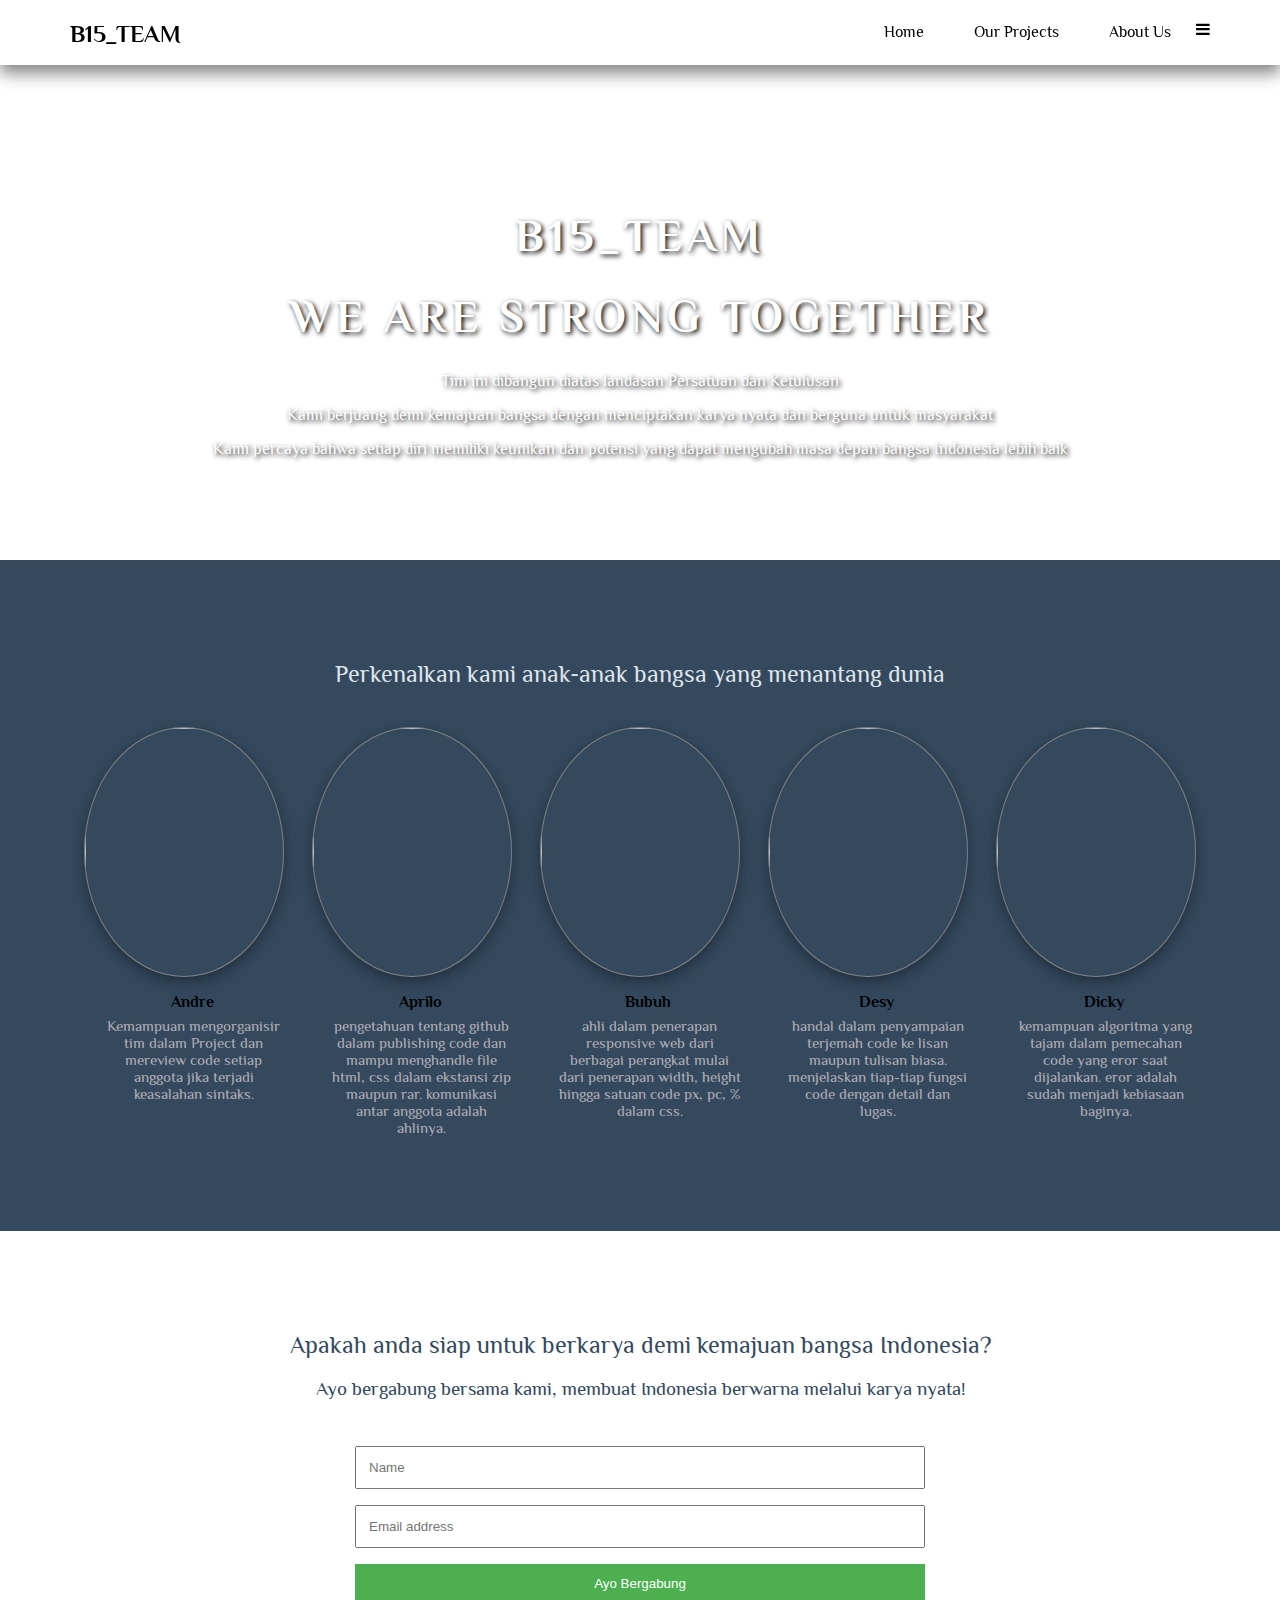
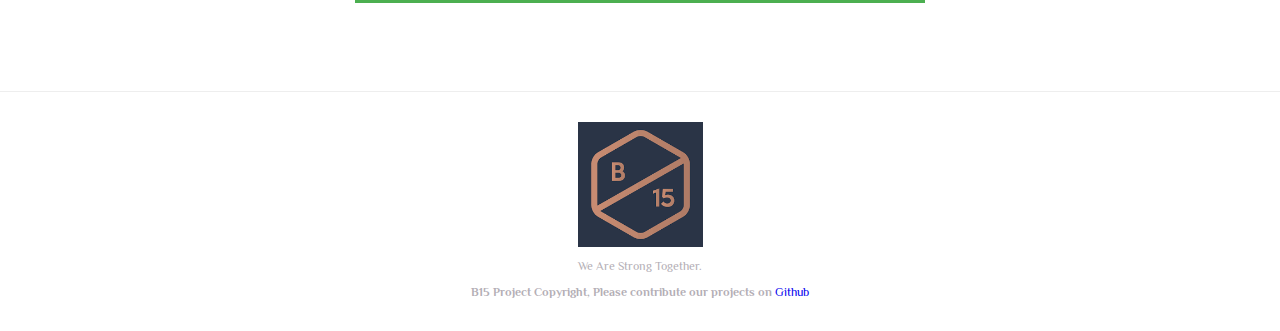
==== commit 402c8abe: "Update index.html" ====
--- a/index.html
+++ b/index.html
@@ -6,6 +6,7 @@
     <title>B15_TEAM</title>
     <link rel="stylesheet" href="stylesheet.css">
     <link rel="stylesheet" href="responsive.css">
+     <link rel="stylesheet" href="//maxcdn.bootstrapcdn.com/font-awesome/4.5.0/css/font-awesome.min.css">
   </head>
   <body>
     <header>
@@ -13,6 +14,7 @@
         <div class="header-left">
           <div class="header-logo">B15_TEAM</div>
         </div>
+         <span class="fa fa-bars menu-icon"></span>
         <div class="header-right">
         <ul>
           <li><a href="#">Home</a></li>
--- a/responsive.css
+++ b/responsive.css
@@ -63,6 +63,9 @@
   .header-logo {
     font-size: 18px;
   }
+   .menu-icon {
+    display: block;
+  }
 
   .header-right a {
     position: relative;
@@ -94,4 +97,11 @@
     left: 40px;
     top: -10px;
   }
+  
+  .header-right {
+    display: none;
+  }
+
+  
+  
 }
